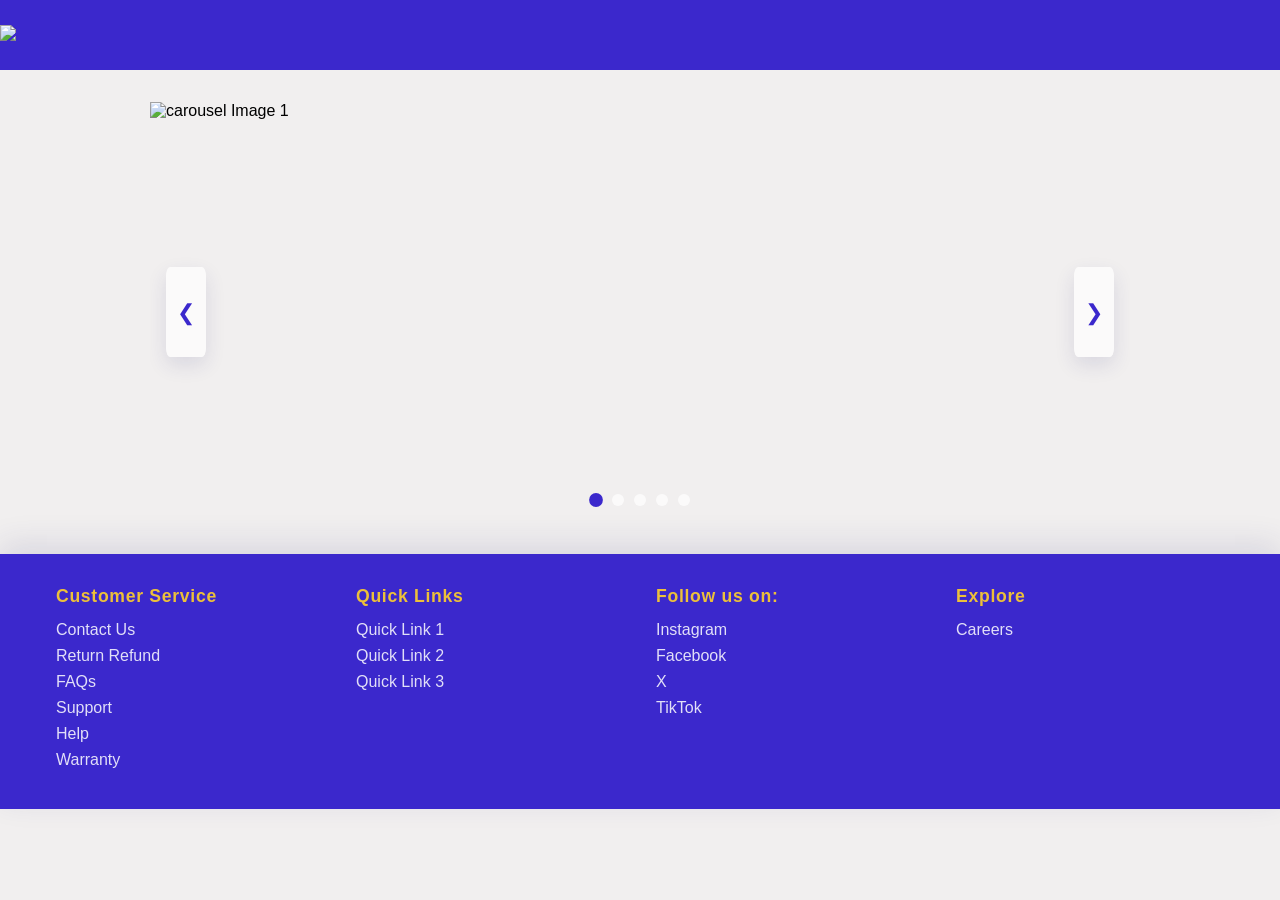
==== pages/homepage.html @ 46f89661 "major additions" ====
<!DOCTYPE html>
<html lang="en">
<head>
    <meta charset="UTF-8">
    <meta name="viewport" content="width=device-width, initial-scale=1.0">
    <title>Document</title>
    <link rel="stylesheet" href="../style/style.css">
</head>
<body>
<nav class="navigationBar">
    <div class="brandingwrapper">
        <a href="#" id="brandButton">
            <img src="..assets/">
        </a>
    </div>
</nav>

<div class="mainContent">
    <div class="imageCarousel" aria-label="Featured promotions carousel">
        <div class="carouselSlides">
            <div class="carouselImage active">
                <img src="https://placehold.co/2200x920" alt="carousel Image 1">
            </div>
            <div class="carouselImage">
                <img src="https://placehold.co/2200x920" alt="carousel Image 2">
            </div>
            <div class="carouselImage">
                <img src="https://placehold.co/2200x920" alt="carousel Image 3">
            </div>
            <div class="carouselImage">
                <img src="https://placehold.co/2200x920" alt="carousel Image 3">
            </div>
            <div class="carouselImage">
                <img src="https://placehold.co/2200x920" alt="carousel Image 3">
            </div>
        </div>

        <button class="carouselBtn carouselPrev" type="button" aria-label="Previous slide">&#10094;</button>
        <button class="carouselBtn carouselNext" type="button" aria-label="Next slide">&#10095;</button>

        <div class="carouselDots" aria-label="Carousel navigation">
            <button class="carouselDot active" type="button" aria-label="Go to slide 1"></button>
            <button class="carouselDot" type="button" aria-label="Go to slide 2"></button>
            <button class="carouselDot" type="button" aria-label="Go to slide 3"></button>
            <button class="carouselDot" type="button" aria-label="Go to slide 3"></button>
            <button class="carouselDot" type="button" aria-label="Go to slide 3"></button>
        </div>
    </div>
</div>

<div class="footerMainWrapper">
    <footer class="siteFooter">
        <div class="footerContentWrapper">
            <div class="customerService"> <!--- Left Side -->
                <h2 class="footerHeader"> Customer Service</h2>
                <a href="#" class="footerLinks">Contact Us</a>
                <a href="#" class="footerLinks">Return Refund</a>
                <a href="#" class="footerLinks">FAQs</a>
                <a href="#" class="footerLinks">Support</a>
                <a href="#" class="footerLinks">Help</a>
                <a href="#" class="footerLinks">Warranty</a>
            </div>
            <div class="quickLinks"> <!-- Middle Side -->
                <h2 class="footerHeader">Quick Links</h2>
                <a href="#" class="footerLinks">Quick Link 1</a>
                <a href="#" class="footerLinks">Quick Link 2</a>
                <a href="#" class="footerLinks">Quick Link 3</a>
            </div>
            <div class="socMediaLinks"> <!-- Right Side -->
                <h2 class="footerHeader">Follow us on:</h2>
                <a class="footerLinks" href="#">Instagram</a>
                <a class="footerLinks" href="#">Facebook</a>
                <a class="footerLinks" href="#">X</a>
                <a class="footerLinks" href="#">TikTok</a>
            </div>
            <div class="explore"> <!--right side again (next to socials)-->
                <h2 class="footerHeader">Explore</h2>
                <a href="#" class="footerLinks careers">Careers</a>
            </div>
        </div>
    </footer>
</div>
</body>
<script src="../javaScript/fuctions.js"></script>
</html>
---- style/style.css ----
:root {
    --mainFont: Arial;
    --primColor: White;
    --themeColor: #3B28CC;
    --accentColor: #87BFFF;
    --accentColor2: #9bc6f8;
}

* {
    box-sizing: border-box;
}

body {
    font-family: var(--mainFont);
    margin: 0;
    padding: 0;
    background-color: rgb(241, 239, 239);
}

.mainContainer {
    position: relative;
    display: flex;
    justify-content: center;
    align-items: center;
    min-height: 100vh;
    width: 100%;
    padding: 1rem;
}

/* Login card */
.childContainer {
    position: relative;
    width: 100%;
    max-width: 400px;
    padding: 2rem;

    display: flex;
    flex-direction: column;

    border-radius: 0.7rem;
    background: white;
}

#loginHeader {
    text-align: center;
}

.loginBtn {
    width: 100%;
    padding: 10px;
    font-size: 1.2rem;
    border: solid 1px;
    cursor: pointer;
    border-radius: 10px;
    margin-bottom: 5px;

    background-color: var(--themeColor);
    color: white;
}

.loginBtn:hover {
    background-color: #5746d8;
}

#forgotpass {
    display: inline-block;
    color: var(--accentColor);
    text-decoration: none;
    margin-bottom: 1rem;
    white-space: nowrap;
    overflow-wrap: normal;
}

#forgotpass:hover {
    color: var(--accentColor2);
    text-decoration: underline;
}

#singUpthingymajig {
    white-space: nowrap;
    overflow-wrap: normal;
}

#singUpLink {
    white-space: nowrap;
    overflow-wrap: normal;
}

/* Input */
.field {
    width: 100%;
    padding: 10px 10px 10px 1.4rem;
    margin-bottom: 10px;

    display: flex;
    align-items: center;
    justify-content: center;

    border-radius: 10px;
    border: 1px solid rgba(255, 255, 255, 0.65);
    background: rgba(255, 255, 255, 0.24);
    backdrop-filter: blur(8px);
    -webkit-backdrop-filter: blur(8px);
    color: #1d1d1d;
    box-shadow: inset 0 1px 0 rgba(255, 255, 255, 0.2);
}

.inputCon {
    position: relative;
    width: 100%;
}

/* Language selector */
.langSelectorContainer {
    position: absolute;
    top: 10px;
    right: 10px;

    display: flex;
    align-items: center;

    width: fit-content;
}

.langSelectElement {
    width: 100%;
    max-width: 140px;

    padding: 5px 10px 5px 28px;

    border: none;
    border-radius: 6px;

    background-color: rgba(255, 255, 255, 0.7);

    font-size: 0.9rem;
    cursor: pointer;
}

.langSelectorContainer .fa-language {
    position: absolute;
    left: 8px;

    font-size: 1rem;
    z-index: 2;

    pointer-events: none;
}

/* Floating label */
.label {
    position: absolute;
    top: 50%;
    transform: translateY(-50%);
    left: 0.75rem;
    max-width: calc(100% - 1.5rem);
    white-space: nowrap;
    overflow: hidden;
    text-overflow: ellipsis;

    color: rgb(121, 120, 120);

    transition: all 0.2s ease;
    pointer-events: none;
}

.inputCon input:focus + label,
.inputCon input:not(:placeholder-shown) + label {
    top: 0;
    left: 0.8rem;

    background: white;

    border-radius: 0.25rem;
    font-size: 0.8rem;
    padding: 0 0.4rem;
    line-height: 1;

    transform: translateY(-50%);
    color: var(--accentColor2);
}
/* Show password */
#showPasswordbtn {
    position: absolute;
    top: 0;
    transform: translateY(-32%);
    right: 0;

    font-size: 0.95rem;
    margin-right: 10px;

    color: var(--accentColor);
}

#showPasswordbtn:hover {
    text-decoration: underline;
    cursor: pointer;
    color: var(--accentColor2);
}

/* Sign up */
#signUpLink {
    text-decoration: none;
    cursor: pointer;
    color: var(--accentColor);
}

#signUpLink:hover {
    color: var(--accentColor2);
    text-decoration: underline;
}

/* Separator */
.separator {
    display: flex;
    align-items: center;
    text-align: center;
}

.separator hr {
    flex-grow: 1;
    border: none;
    border-top: 1px solid black;
}

.separator span {
    padding: 0 15px;
    font-size: 14px;
    font-weight: 600;
    text-transform: uppercase;
}

/* Alternative login methods */
.altMethods div {
    width: 100%;
    box-sizing: border-box;

    margin-bottom: 5px;
    padding: 14px;

    text-align: center;
    border-radius: 15px;
}

.altMethods .google {
    background-color: #ffffff;
    margin-top: 5px;
    border: black 1.5px solid;
}

.altMethods .twitter-X {
    background-color: black;
    color: white;
}

.altMethods .facebook {
    background-color: rgb(38, 38, 254);
    color: white;
}

.conNoAccWrap {
    display: inline-flex;
    position: absolute;
    bottom: 0;
    right: 0;
    margin-right: 20px;
    margin-bottom: 20px;
}

.conNoAccWrap .contNoAcc {
    padding: 15px;
    border-radius: 15px;
    border: black 1px solid;
    cursor: pointer;
    text-decoration: none;
    color: black;
}

.contNoAcc:hover {
    background-color: aliceblue;
}

@media (max-width: 900px) {

    .childContainer {
        max-width: 380px;
        padding: 1.75rem;
    }

}

@media (max-width: 600px) {

    .mainContainer {
        align-items: flex-start;
        padding: 1rem;
        align-items: center;
    }

    .childContainer {
        max-width: 100%;
        padding: 1.5rem;
        margin-top: 1rem;
    }

    #loginHeader {
        font-size: 1.5rem;
    }

    .langSelectElement {
        max-width: 130px;
        padding-left: 28px;
        padding-right: 20px;
    }

    .separator span {
        padding: 0 10px;
        font-size: 12px;
    }

    .langSelectorContainer {
        top: 8px;
        right: 8px;
    }

    .langSelectElement {
        max-width: 120px;
        font-size: 0.8rem;
        padding: 5px 8px 5px 26px;
    }

}

@media (max-width: 400px) {

    .mainContainer {
        padding: 0.5rem;
        align-items: center;
        justify-content: center;
    }

    .childContainer {
        padding: 1.25rem;
        border-radius: 0.5rem;
    }

    #loginHeader {
        font-size: 1.35rem;
    }

    .field {
        padding-left: 1rem;
    }

    .langSelectElement {
        max-width: 115px;
        font-size: 0.85rem;
    }

    .loginBtn {
        font-size: 1rem;
        padding: 9px;
    }

    .altMethods div {
        padding: 12px;
    }

}

/* Homepage */

.mainContent {
    padding: 2rem 1rem 0;
}

.imageCarousel {
    position: relative;
    max-width: 980px;
    margin: 0 auto;
    overflow: hidden;
}

.carouselSlides {
    display: flex;
    width: 100%;
    height: 420px;
    transition: transform 0.5s ease-in-out;
}

.carouselImage {
    flex: 0 0 100%;
    width: 100%;
    height: 100%;
    opacity: 1;
    visibility: visible;
}

.carouselImage img {
    width: 100%;
    height: 100%;
    display: block;
    object-fit: cover;
}

.carouselBtn {
    position: absolute;
    top: 50%;
    transform: translateY(-50%);
    width: 40px;
    height: 90px;
    border: none;
    border-radius: 10%;
    background: rgba(255, 255, 255, 0.7);
    color: var(--themeColor);
    cursor: pointer;
    font-size: 1.4rem;
    box-shadow: 0 8px 20px rgba(42, 42, 114, 0.12);
    z-index: 2;
}

.carouselBtn:hover {
    background: white;
}

.carouselPrev {
    left: 16px;
}

.carouselNext {
    right: 16px;
}

.carouselDots {
    position: absolute;
    bottom: 16px;
    left: 50%;
    transform: translateX(-50%);
    display: flex;
    align-items: center;
    gap: 10px;
    z-index: 2;
}

.carouselDot {
    width: 12px;
    height: 12px;
    border: none;
    border-radius: 50%;
    background: rgba(255, 255, 255, 0.7);
    cursor: pointer;
    transition: transform 0.2s ease, background 0.2s ease;
}

.carouselDot.active {
    background: var(--themeColor);
    transform: scale(1.15);
}

.navigationBar {
    display: flex;
    align-items: center;

    background-color: var(--themeColor);

    min-height: 70px;
}

/* Brand */
.brandingWrapper {
    flex: 1;
    margin-left: 2.5rem;
    position: absolute;
    display: flex;
}

#brandButton {
    color: white;
    text-decoration: none;
    font-size: 1.01rem;
    font-weight: bold;
}

/* Navigation links */
.navLinks {
    display: flex;
    justify-content: center;
    align-items: center;

    flex: 1;

    list-style: none;
    margin: 0;
    padding: 0;
    gap: 10px;
}

.navLinks a {
    display: block;

    padding: 20px 30px;

    color: white;
    text-decoration: none;
    text-align: center;

    cursor: pointer;
}

.navLinks a:hover {
    background-color: white;
    color: black;
}

.searchbar {
    position: absolute;
    right: 0;
    margin-right: 2rem;
}

.searchbar #searchBar {
    padding: 10px;
    width: 13rem;
}

.burgerIcon {
    position: absolute;
    margin: 7.5px;
}

.burgerIcon .hamburgerDrawer {
    padding: 13px;
    cursor: pointer;
}

/*footer design*/

.footerMainWrapper {
    position: relative;
    width: 100%;
    margin-top: 2rem;
    background: var(--themeColor);
    color: white;
    display: flex;
    height: 100%;
    justify-content: center;
    align-items: center;
    padding: 2rem 1rem;
    box-shadow: 0 -10px 30px rgba(42, 42, 114, 0.12);
}

.siteFooter {
    width: 100%;
    max-width: 1200px;
    color: white;
}

.footerContentWrapper {
    display: flex;
    flex-wrap: wrap;
    justify-content: space-between;
    gap: 2rem;
    width: 100%;
    margin: 0 auto;
    padding: 0 1rem;
}

.footerContentWrapper > div {
    flex: 1 1 180px;
    min-width: 180px;
}

.footerContentWrapper h2 {
    margin: 0 0 0.9rem;
    font-size: 1.1rem;
    letter-spacing: 0.04em;
}

.footerContents,
.footerLinks {
    color: rgba(255, 255, 255, 0.85);
    text-decoration: none;
    display: block;
    margin-bottom: 0.5rem;
    transition: color 0.2s ease, transform 0.2s ease;
}

.footerLinks:hover {
    color: white;
}

.footerContents {
    margin: 0.3rem 0;
}

.footerLinks {
    width: fit-content;
}

.explore {
    display: flex;
    flex-direction: column;
}


.footerHeader {
    color: rgb(236, 192, 58);
}
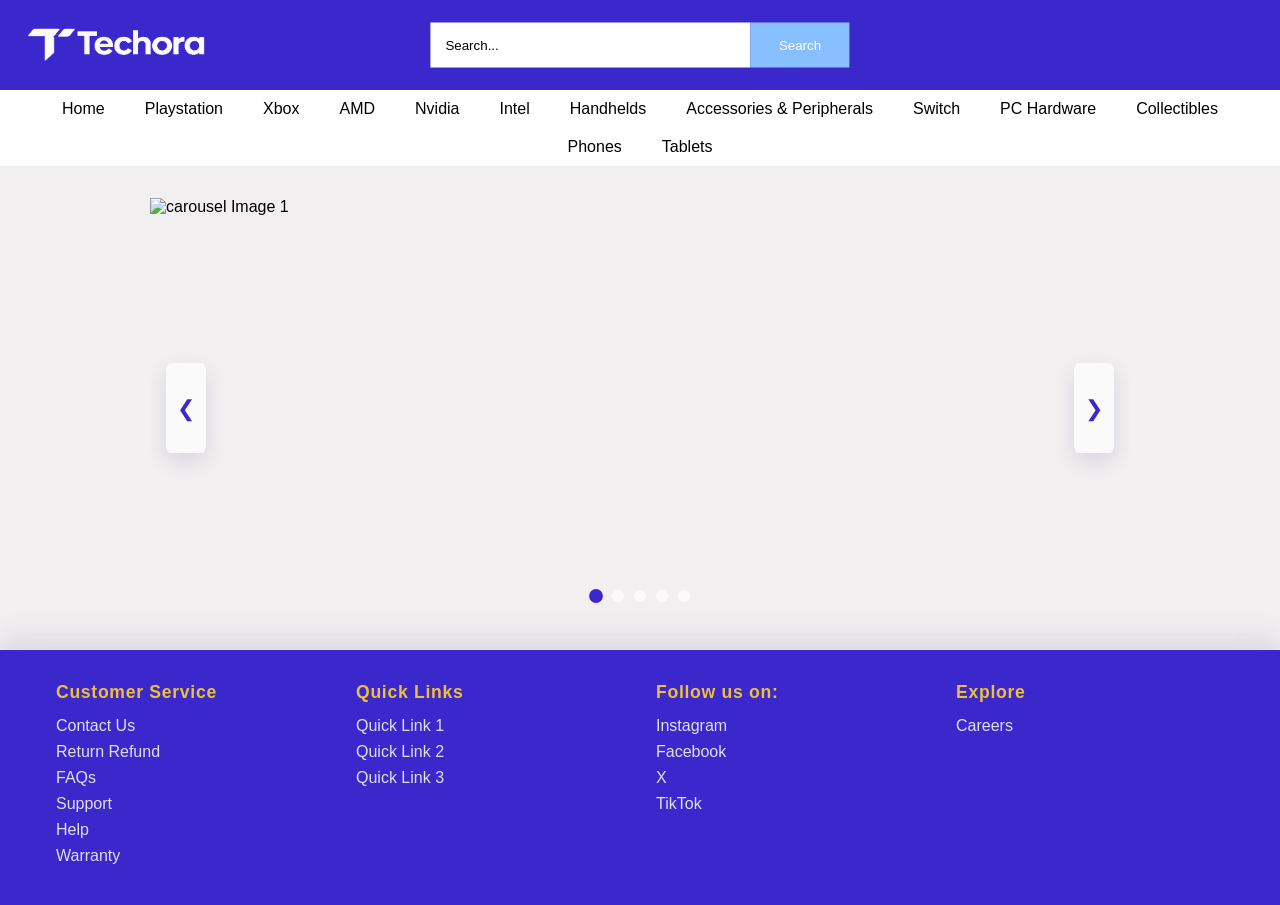
==== commit 69d7b9a2: "more features" ====
--- a/pages/homepage.html
+++ b/pages/homepage.html
@@ -5,15 +5,45 @@
     <meta name="viewport" content="width=device-width, initial-scale=1.0">
     <title>Document</title>
     <link rel="stylesheet" href="../style/style.css">
+    <link rel="stylesheet" href="https://cdnjs.cloudflare.com/ajax/libs/font-awesome/7.0.1/css/all.min.css">
 </head>
 <body>
 <nav class="navigationBar">
     <div class="brandingwrapper">
         <a href="#" id="brandButton">
-            <img src="..assets/">
+            <img src="../assets/branding.png" alt="Brand Logo" class="brandLogo">
         </a>
     </div>
+    <div class="searchBar">
+        <input type="text" placeholder="Search..." aria-label="Search" id="searchBar">
+        <button type="submit" aria-label="Submit search" id="searchBtn">Search</button>
+    </div>
+
+    <div class="shopingCartContainer">
+    <a class="shoppingCart" id="shoppingCart" href="#">
+        <i class="fa-solid fa-cart-shopping"></i>
+    </a>
+</div>
 </nav>
+<div class="secondaryNavBar"> <!-- Positioned below the main navbar -->
+    <div class="secondaryNavContent">
+        <ul class="unorderedList">
+            <li class="lisComp"><a href="#">Home</a></li>
+            <li class="lisComp"><a href="#">Playstation</a></li>
+            <li class="lisComp"><a href="#">Xbox</a></li>
+            <li class="lisComp"><a href="#">AMD</a></li>
+            <li class="lisComp"><a href="#">Nvidia</a></li>
+            <li class="lisComp"><a href="#">Intel</a></li>
+            <li class="lisComp"><a href="#">Handhelds</a></li>
+            <li class="lisComp"><a href="#">Accessories & Peripherals</a></li>
+            <li class="lisComp"><a href="#">Switch</a></li>
+            <li class="lisComp"><a href="#">PC Hardware</a></li>
+            <li class="lisComp"><a href="#">Collectibles</a></li>
+            <li class="lisComp"><a href="#">Phones</a></li>
+            <li class="lisComp"><a href="#">Tablets</a></li>
+        </ul>
+    </div>
+</div>
 
 <div class="mainContent">
     <div class="imageCarousel" aria-label="Featured promotions carousel">
--- a/style/style.css
+++ b/style/style.css
@@ -219,12 +219,18 @@
 
 .separator hr {
     flex-grow: 1;
+.secondaryNavContent {
+    width: 100%;
+}
+
     border: none;
     border-top: 1px solid black;
 }
 
 .separator span {
-    padding: 0 15px;
+    margin: 0;
+    padding: 0;
+    gap: 1rem;
     font-size: 14px;
     font-weight: 600;
     text-transform: uppercase;
@@ -460,25 +466,57 @@
 .navigationBar {
     display: flex;
     align-items: center;
-
+    position: relative;
     background-color: var(--themeColor);
-
-    min-height: 70px;
+    min-height: 90px;
+}
+
+.secondaryNavBar {
+    display: flex;
+    justify-content: center;
+    align-items: center;
+    position: relative;
+    background-color: white;
+}
+
+.secondaryNavContent {
+    width: 100%;
+}
+
+.unorderedList {
+    justify-content: center;
+    flex-wrap: wrap;
+    list-style: none;
+    display: flex;
+    margin: 0;
+    padding: 0;
+    gap: 0;
+}
+.lisComp a {
+    display: block;
+    height: 100%;
+    text-decoration: none;
+    color: black;
+    padding: 10px 20px;
+    font-size: 1rem;
+}
+
+
+.unorderedList li a:hover {
+    color: var(--primColor);
+    background-color: var(--themeColor);
 }
 
 /* Brand */
 .brandingWrapper {
-    flex: 1;
-    margin-left: 2.5rem;
-    position: absolute;
-    display: flex;
-}
-
-#brandButton {
-    color: white;
-    text-decoration: none;
-    font-size: 1.01rem;
-    font-weight: bold;
+    position: absolute;
+    display: flex;
+}
+
+.brandLogo {
+    width: 200px;
+    height: auto;
+    margin-left: 1rem;
 }
 
 /* Navigation links */
@@ -512,15 +550,43 @@
     color: black;
 }
 
-.searchbar {
-    position: absolute;
+.searchBar {
+    position: absolute;
+    top: 50%;
+    left: 50%;
+    display: flex;
+    align-items: center;
+    transform: translate(-50%, -50%);
+}
+
+#searchBar::placeholder {
+    color: black;
+}
+
+#searchBar {
+    border: none;
+    padding: 15px;
+    width: 20rem;
+}
+
+#searchBtn {
+    padding: 15px 12px;
+    cursor: pointer;
+   background-color: var(--accentColor);
+    color: white;
+    border: none;
+    width: 6.2rem;
+}
+
+.fa-cart-shopping {
+    position: absolute;
+    font-size: 1.5rem;
+    color: white;  
+    top: 50%;
+    margin-right: 1rem;
+    transform: translateY(-50%);
+    display: flex;
     right: 0;
-    margin-right: 2rem;
-}
-
-.searchbar #searchBar {
-    padding: 10px;
-    width: 13rem;
 }
 
 .burgerIcon {
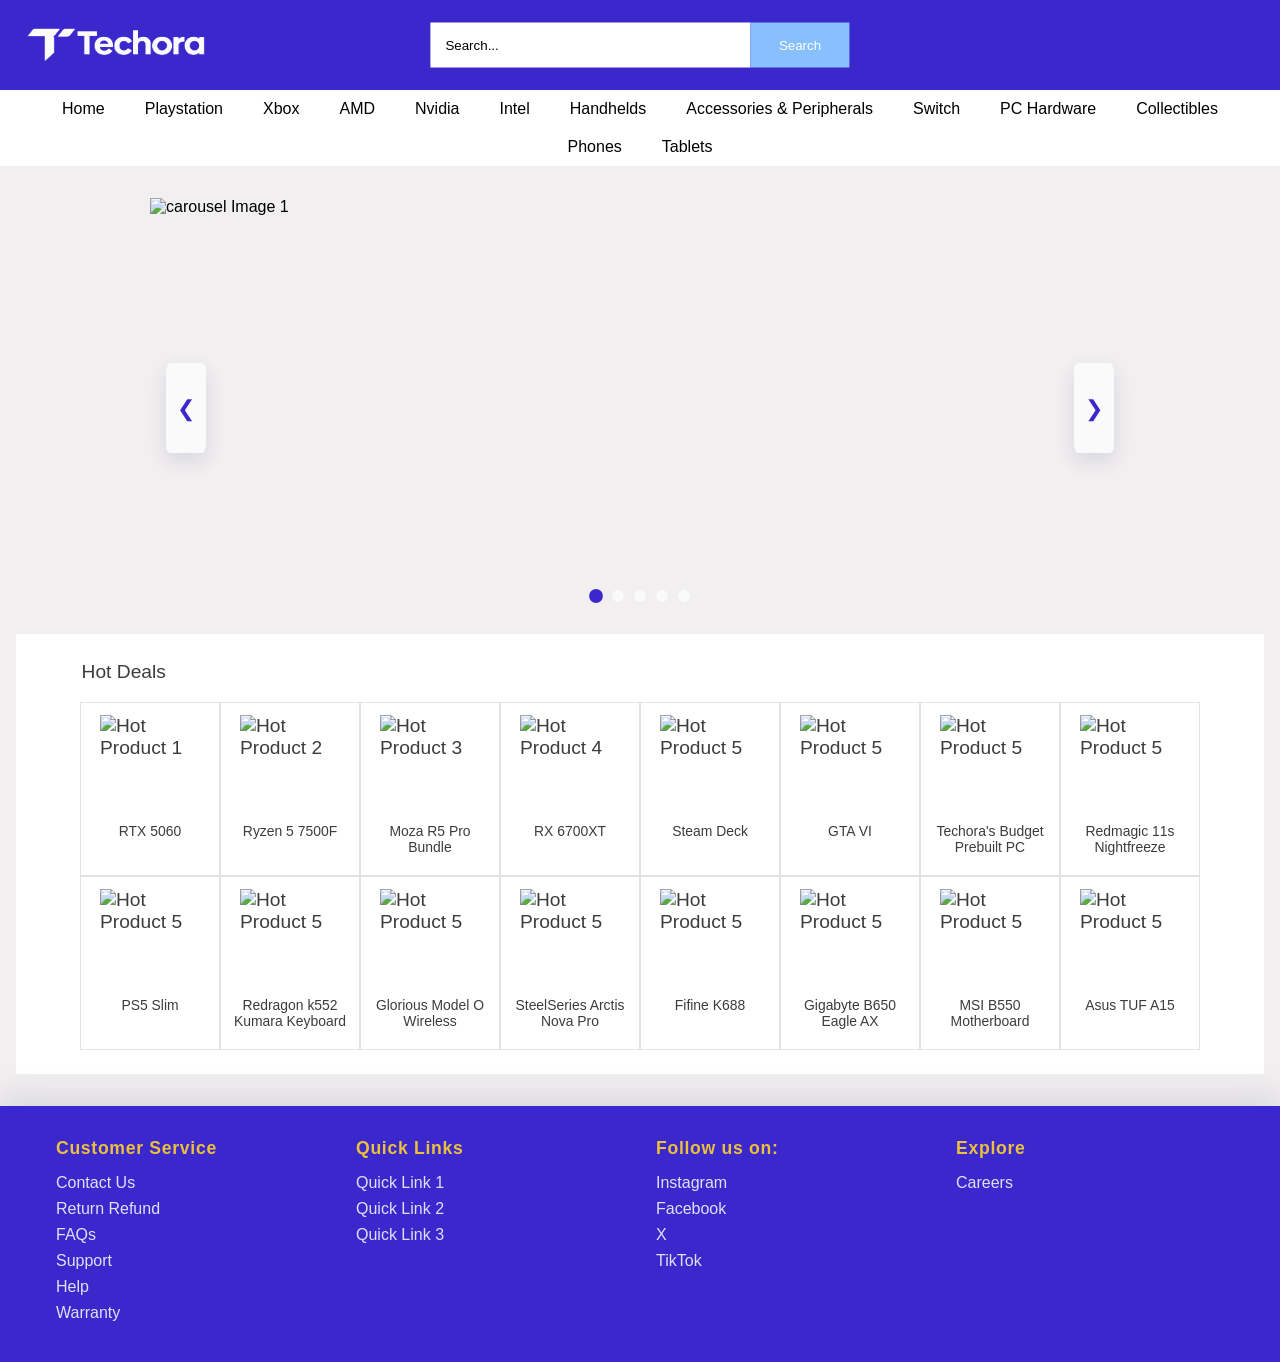
==== commit 7b635bb7: "added some stuff" ====
--- a/pages/homepage.html
+++ b/pages/homepage.html
@@ -76,6 +76,112 @@
             <button class="carouselDot" type="button" aria-label="Go to slide 3"></button>
         </div>
     </div>
+
+
+    <div class="currentHotDeals">
+        <div class="headerWrapper">
+        <i class="fa-solid fa-fire" style="color: #ff5733;"></i>
+        <p class="mainBodyText">Hot Deals</p>
+        </div>
+        <div class="hotDealsProducts">
+            <div class="hotProduct">
+                <img src="https://placehold.co/100x100" alt="Hot Product 1"> <!-- Placeholder image for hot product -->
+                <div class="hotProductName">
+                    RTX 5060
+                </div>
+            </div>
+            <div class="hotProduct">
+                <img src="https://placehold.co/100x100" alt="Hot Product 2"> <!-- Placeholder image for hot product -->
+                <div class="hotProductName">
+                    Ryzen 5 7500F
+                </div>
+            </div>
+            <div class="hotProduct">
+                <img src="https://placehold.co/100x100" alt="Hot Product 3"> <!-- Placeholder image for hot product -->
+                <div class="hotProductName">
+                    Moza R5 Pro Bundle
+                </div>
+            </div>
+            <div class="hotProduct">
+                <img src="https://placehold.co/100x100" alt="Hot Product 4"> <!-- Placeholder image for hot product -->
+                <div class="hotProductName">
+                    RX 6700XT
+                </div>
+            </div>
+            <div class="hotProduct">
+                <img src="https://placehold.co/100x100" alt="Hot Product 5"> <!-- Placeholder image for hot product -->
+                <div class="hotProductName">
+                    Steam Deck
+                </div>
+            </div>
+            <div class="hotProduct">
+                <img src="https://placehold.co/100x100" alt="Hot Product 5"> <!-- Placeholder image for hot product -->
+                <div class="hotProductName">
+                    GTA VI
+                </div>
+            </div>
+            <div class="hotProduct">
+                <img src="https://placehold.co/100x100" alt="Hot Product 5"> <!-- Placeholder image for hot product -->
+                <div class="hotProductName">
+                    Techora's Budget Prebuilt PC
+                </div>
+            </div>
+            <div class="hotProduct">
+                <img src="https://placehold.co/100x100" alt="Hot Product 5"> <!-- Placeholder image for hot product -->
+                <div class="hotProductName">
+                    Redmagic 11s Nightfreeze
+                </div>
+            </div>
+            <div class="hotProduct">
+                <img src="https://placehold.co/100x100" alt="Hot Product 5"> <!-- Placeholder image for hot product -->
+                <div class="hotProductName">
+                    PS5 Slim
+                </div>
+            </div>
+            <div class="hotProduct">
+                <img src="https://placehold.co/100x100" alt="Hot Product 5"> <!-- Placeholder image for hot product -->
+                <div class="hotProductName">
+                    Redragon k552 Kumara Keyboard
+                </div>
+            </div>
+            <div class="hotProduct">
+                <img src="https://placehold.co/100x100" alt="Hot Product 5"> <!-- Placeholder image for hot product -->
+                <div class="hotProductName">
+                    Glorious Model O Wireless
+                </div>
+            </div>
+            <div class="hotProduct">
+                <img src="https://placehold.co/100x100" alt="Hot Product 5"> <!-- Placeholder image for hot product -->
+                <div class="hotProductName">
+                    SteelSeries Arctis Nova Pro
+                </div>
+            </div>
+            <div class="hotProduct">
+                <img src="https://placehold.co/100x100" alt="Hot Product 5"> <!-- Placeholder image for hot product -->
+                <div class="hotProductName">
+                    Fifine K688
+                </div>
+            </div>
+            <div class="hotProduct">
+                <img src="https://placehold.co/100x100" alt="Hot Product 5"> <!-- Placeholder image for hot product -->
+                <div class="hotProductName">
+                    Gigabyte B650 Eagle AX
+                </div>
+            </div>
+            <div class="hotProduct">
+                <img src="https://placehold.co/100x100" alt="Hot Product 5"> <!-- Placeholder image for hot product -->
+                <div class="hotProductName">
+                    MSI B550 Motherboard
+                </div>
+            </div>
+            <div class="hotProduct">
+                <img src="https://placehold.co/100x100" alt="Hot Product 5"> <!-- Placeholder image for hot product -->
+                <div class="hotProductName">
+                    Asus TUF A15
+                </div>
+            </div>
+        </div>
+    </div>
 </div>
 
 <div class="footerMainWrapper">
--- a/style/style.css
+++ b/style/style.css
@@ -599,6 +599,71 @@
     cursor: pointer;
 }
 
+/* main body */
+.currentHotDeals {
+    width: 100%;
+    align-items: center;
+    color: rgb(60, 60, 60);
+    position: relative;
+    font-size: 1.2rem;
+    background-color: white;
+    margin-top: 1rem;
+    padding: 0.5rem 1rem;
+}
+
+.headerWrapper {
+    display: flex;
+    align-items: center;
+    gap: 0.3rem;
+    margin-left: 2.8rem;
+}
+
+.hotDealsProducts {
+    display: flex;
+    flex-wrap: wrap;
+    justify-content: center;
+    margin-bottom: 1rem;
+    flex-direction: row;
+    flex-grow: 1;
+}
+
+.hotProduct {
+    display: flex;
+    flex: 0 1 140px;
+    flex-direction: column;
+    align-items: center;
+    padding: 0.75rem;
+    background-color: white;
+    border: 0.001rem solid #e2e2e2;
+    cursor: pointer;
+    position: relative;
+    transition: transform 0.2s ease, box-shadow 0.2s ease, background-color 0.2s ease;
+}
+
+.hotProduct:hover {
+    background-color: whitesmoke;
+    transform: translateY(-2px) scale(1.01);
+    box-shadow: 0 8px 18px rgba(252, 251, 251, 0.16);
+    z-index: 1;
+}
+.hotProduct img {
+    width: 100px;
+    height: 100px;
+    object-fit: cover;
+}
+
+.hotProductName {
+    display: flex;
+    align-items: center;
+    justify-content: center;
+    width: 100%;
+    font-size: 0.87rem;
+    color: rgb(60, 60, 60);
+    margin: 0.5rem 0;
+    text-align: center;
+    word-break: break-word;
+}
+
 /*footer design*/
 
 .footerMainWrapper {
